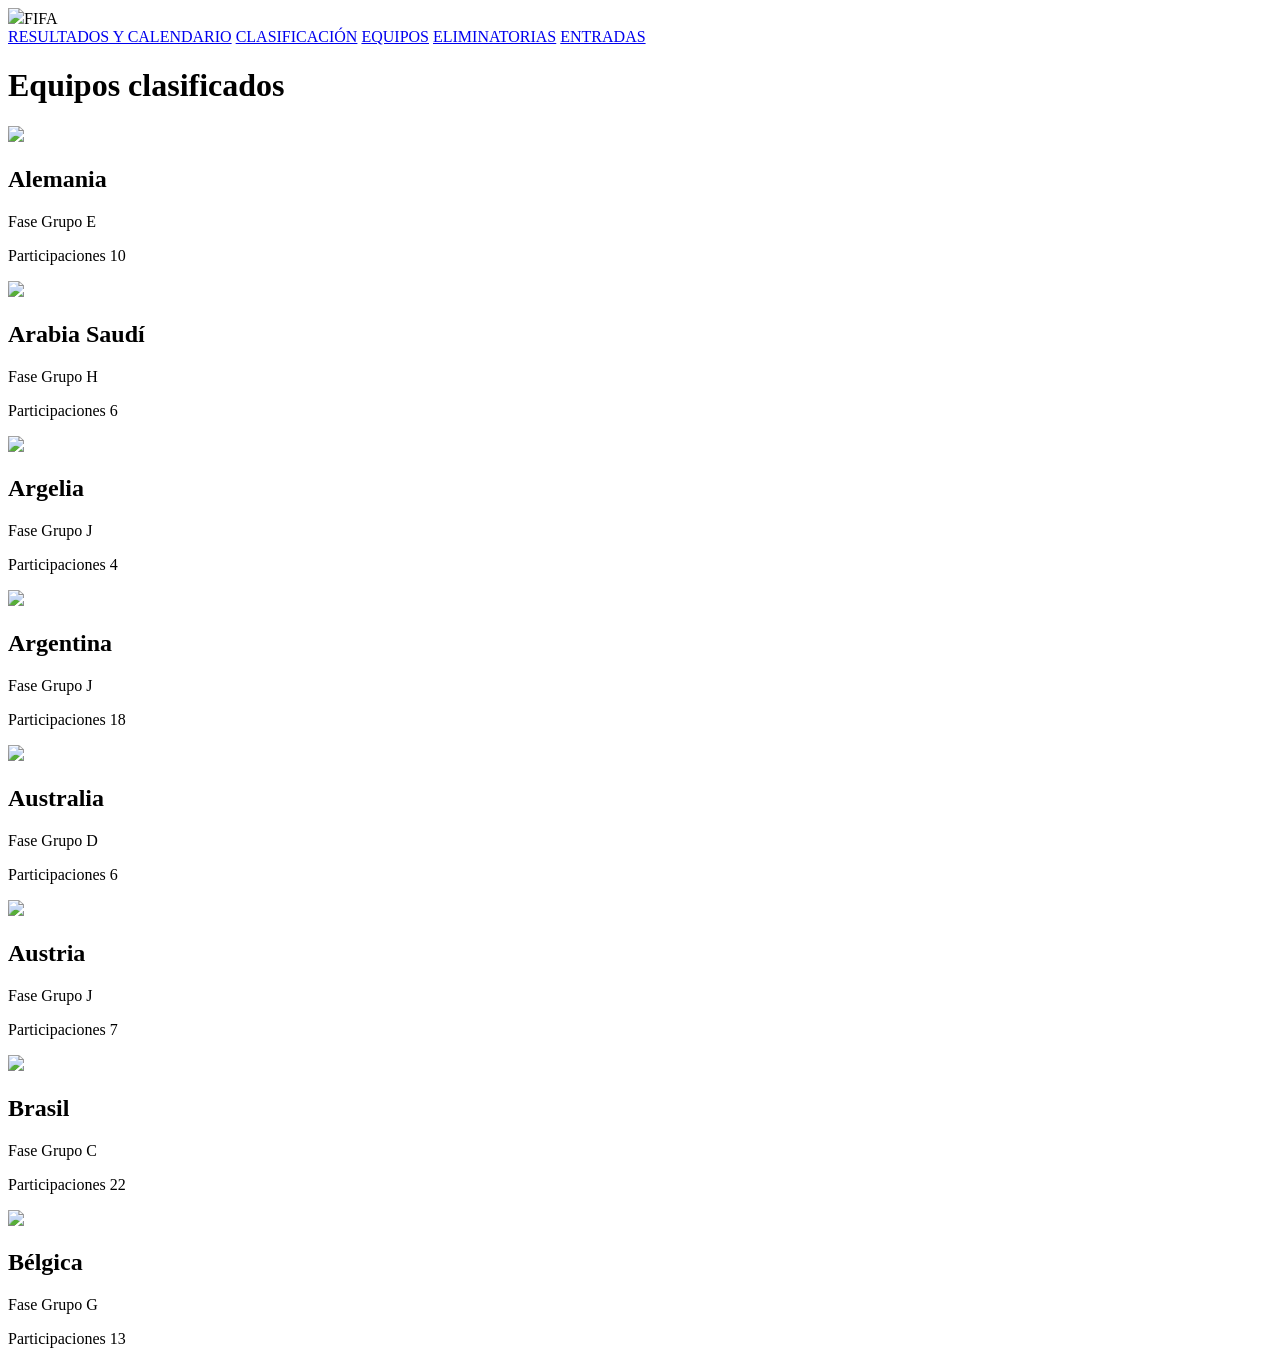
==== Dominguez_diagnostico/index.html @ 98224eb9 "Add files via upload" ====
<!DOCTYPE html>
<html lang="es">
<head>
<meta charset="UTF-8">
<meta name="viewport" content="width=device-width, initial-scale=1.0">
<title>Equipos clasificados</title>

<link rel="stylesheet" href="/css/Style.css">
</head>

<body>

<header class="navbar">
    <div class="logo"><img src="/imagenes/FIFA-logo.png">FIFA</div>

    <nav class="menu">
        <a href="#">RESULTADOS Y CALENDARIO</a>
        <a href="#">CLASIFICACIÓN</a>
        <a href="#">EQUIPOS</a>
        <a href="#">ELIMINATORIAS</a>
        <a href="#">ENTRADAS</a>
    </nav>
</header>

<main class="container">

<h1>Equipos clasificados</h1>

<div class="grid">

<!-- ALEMANIA -->
<div class="equipo alemania">
    <div class="top">
        <img src="/imagenes/alemania.png">
        <h2>Alemania</h2>
    </div>
    <div class="bottom">
        <p>Fase <span>Grupo E</span></p>
        <p>Participaciones <span>10</span></p>
    </div>
</div>

<!-- ARABIA -->
<div class="equipo arabia">
    <div class="top">
        <img src="/imagenes/arabia.png">
        <h2>Arabia Saudí</h2>
    </div>
    <div class="bottom">
        <p>Fase <span>Grupo H</span></p>
        <p>Participaciones <span>6</span></p>
    </div>
</div>

<!-- ARGELIA -->
<div class="equipo argelia">
    <div class="top">
        <img src="/imagenes/argelia.png">
        <h2>Argelia</h2>
    </div>
    <div class="bottom">
        <p>Fase <span>Grupo J</span></p>
        <p>Participaciones <span>4</span></p>
    </div>
</div>

<!-- ARGENTINA -->
<div class="equipo argentina">
    <div class="top">
        <img src="/imagenes/argentina.png">
        <h2>Argentina</h2>
    </div>
    <div class="bottom">
        <p>Fase <span>Grupo J</span></p>
        <p>Participaciones <span>18</span></p>
    </div>
</div>

<!-- AUSTRALIA -->
<div class="equipo australia">
    <div class="top">
        <img src="/imagenes/australia.png">
        <h2>Australia</h2>
    </div>
    <div class="bottom">
        <p>Fase <span>Grupo D</span></p>
        <p>Participaciones <span>6</span></p>
    </div>
</div>

<!-- AUSTRIA -->
<div class="equipo austria">
    <div class="top">
        <img src="/imagenes/austria.png">
        <h2>Austria</h2>
    </div>
    <div class="bottom">
        <p>Fase <span>Grupo J</span></p>
        <p>Participaciones <span>7</span></p>
    </div>
</div>

<!-- BRASIL -->
<div class="equipo brasil">
    <div class="top">
        <img src="/imagenes/brasil.png">
        <h2>Brasil</h2>
    </div>
    <div class="bottom">
        <p>Fase <span>Grupo C</span></p>
        <p>Participaciones <span>22</span></p>
    </div>
</div>

<!-- BELGICA -->
<div class="equipo belgica">
    <div class="top">
        <img src="/imagenes/belgica.png">
        <h2>Bélgica</h2>
    </div>
    <div class="bottom">
        <p>Fase <span>Grupo G</span></p>
        <p>Participaciones <span>13</span></p>
    </div>
</div>

</div>

</main>

</body>
</html>
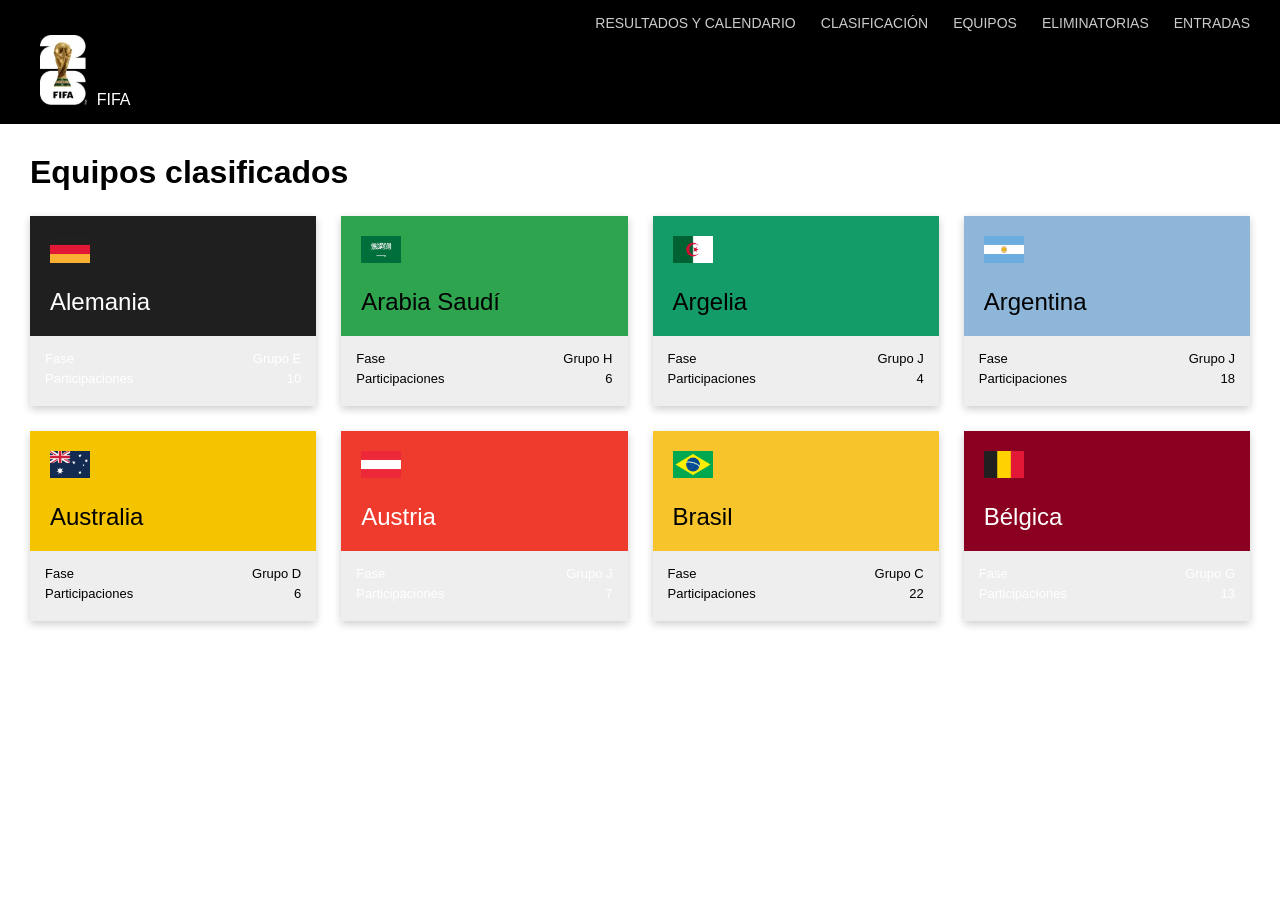
==== commit 3aae1b82: "Update index.html" ====
--- a/Dominguez_diagnostico/index.html
+++ b/Dominguez_diagnostico/index.html
@@ -5,13 +5,13 @@
 <meta name="viewport" content="width=device-width, initial-scale=1.0">
 <title>Equipos clasificados</title>
 
-<link rel="stylesheet" href="/css/Style.css">
+<link rel="stylesheet" href="css/Style.css">
 </head>
 
 <body>
 
 <header class="navbar">
-    <div class="logo"><img src="/imagenes/FIFA-logo.png">FIFA</div>
+    <div class="logo"><img src="imagenes/FIFA-logo.png">FIFA</div>
 
     <nav class="menu">
         <a href="#">RESULTADOS Y CALENDARIO</a>
@@ -31,7 +31,7 @@
 <!-- ALEMANIA -->
 <div class="equipo alemania">
     <div class="top">
-        <img src="/imagenes/alemania.png">
+        <img src="imagenes/alemania.png">
         <h2>Alemania</h2>
     </div>
     <div class="bottom">
@@ -43,7 +43,7 @@
 <!-- ARABIA -->
 <div class="equipo arabia">
     <div class="top">
-        <img src="/imagenes/arabia.png">
+        <img src="imagenes/arabia.png">
         <h2>Arabia Saudí</h2>
     </div>
     <div class="bottom">
@@ -55,7 +55,7 @@
 <!-- ARGELIA -->
 <div class="equipo argelia">
     <div class="top">
-        <img src="/imagenes/argelia.png">
+        <img src="imagenes/argelia.png">
         <h2>Argelia</h2>
     </div>
     <div class="bottom">
@@ -67,7 +67,7 @@
 <!-- ARGENTINA -->
 <div class="equipo argentina">
     <div class="top">
-        <img src="/imagenes/argentina.png">
+        <img src="imagenes/argentina.png">
         <h2>Argentina</h2>
     </div>
     <div class="bottom">
@@ -79,7 +79,7 @@
 <!-- AUSTRALIA -->
 <div class="equipo australia">
     <div class="top">
-        <img src="/imagenes/australia.png">
+        <img src="imagenes/australia.png">
         <h2>Australia</h2>
     </div>
     <div class="bottom">
@@ -91,7 +91,7 @@
 <!-- AUSTRIA -->
 <div class="equipo austria">
     <div class="top">
-        <img src="/imagenes/austria.png">
+        <img src="imagenes/austria.png">
         <h2>Austria</h2>
     </div>
     <div class="bottom">
@@ -103,7 +103,7 @@
 <!-- BRASIL -->
 <div class="equipo brasil">
     <div class="top">
-        <img src="/imagenes/brasil.png">
+        <img src="imagenes/brasil.png">
         <h2>Brasil</h2>
     </div>
     <div class="bottom">
@@ -115,7 +115,7 @@
 <!-- BELGICA -->
 <div class="equipo belgica">
     <div class="top">
-        <img src="/imagenes/belgica.png">
+        <img src="imagenes/belgica.png">
         <h2>Bélgica</h2>
     </div>
     <div class="bottom">
@@ -129,4 +129,4 @@
 </main>
 
 </body>
-</html>+</html>
--- a/Dominguez_diagnostico/css/Style.css
+++ b/Dominguez_diagnostico/css/Style.css
@@ -0,0 +1,128 @@
+*{
+margin:0;
+padding:0;
+box-sizing:border-box;
+font-family: Arial, Helvetica, sans-serif;
+}
+
+/* NAVBAR */
+
+.navbar{
+background:#000;
+color:#fff;
+display:flex;
+justify-content:space-between;
+padding:15px 30px;
+}
+
+.logo img{
+padding:10px;
+height:90px;
+position: relative;
+top: 10px;
+}
+
+.menu{
+display:flex;
+gap:25px;
+}
+
+.menu a{
+color:#ccc;
+text-decoration:none;
+font-size:14px;
+}
+
+.menu a:hover{
+color:#fff;
+}
+
+/* CONTENEDOR */
+
+.container{
+padding:30px;
+}
+
+h1{
+margin-bottom:25px;
+}
+
+/* GRID */
+
+.grid{
+display:grid;
+grid-template-columns:repeat(4,1fr);
+gap:25px;
+}
+
+/* TARJETAS */
+
+.equipo{
+box-shadow:0 3px 8px rgba(0,0,0,0.2);
+}
+
+.top{
+padding:20px;
+height:120px;
+display:flex;
+flex-direction:column;
+justify-content:space-between;
+}
+
+.top img{
+width:40px;
+}
+
+.top h2{
+font-size:24px;
+font-weight:500;
+}
+
+.bottom{
+background:#eee;
+padding:15px;
+font-size:13px;
+}
+
+.bottom p{
+display:flex;
+justify-content:space-between;
+margin-bottom:5px;
+}
+
+/* COLORES POR EQUIPO */
+
+.alemania{
+background:#1f1f1f;
+color:#fff;
+}
+
+.arabia{
+background:#2ea44f;
+}
+
+.argelia{
+background:#149c68;
+}
+
+.argentina{
+background:#8db6d9;
+}
+
+.australia{
+background:#f4c400;
+}
+
+.austria{
+background:#ef3b2d;
+color:#fff;
+}
+
+.brasil{
+background:#f7c52b;
+}
+
+.belgica{
+background:#8b0020;
+color:#fff;
+}
